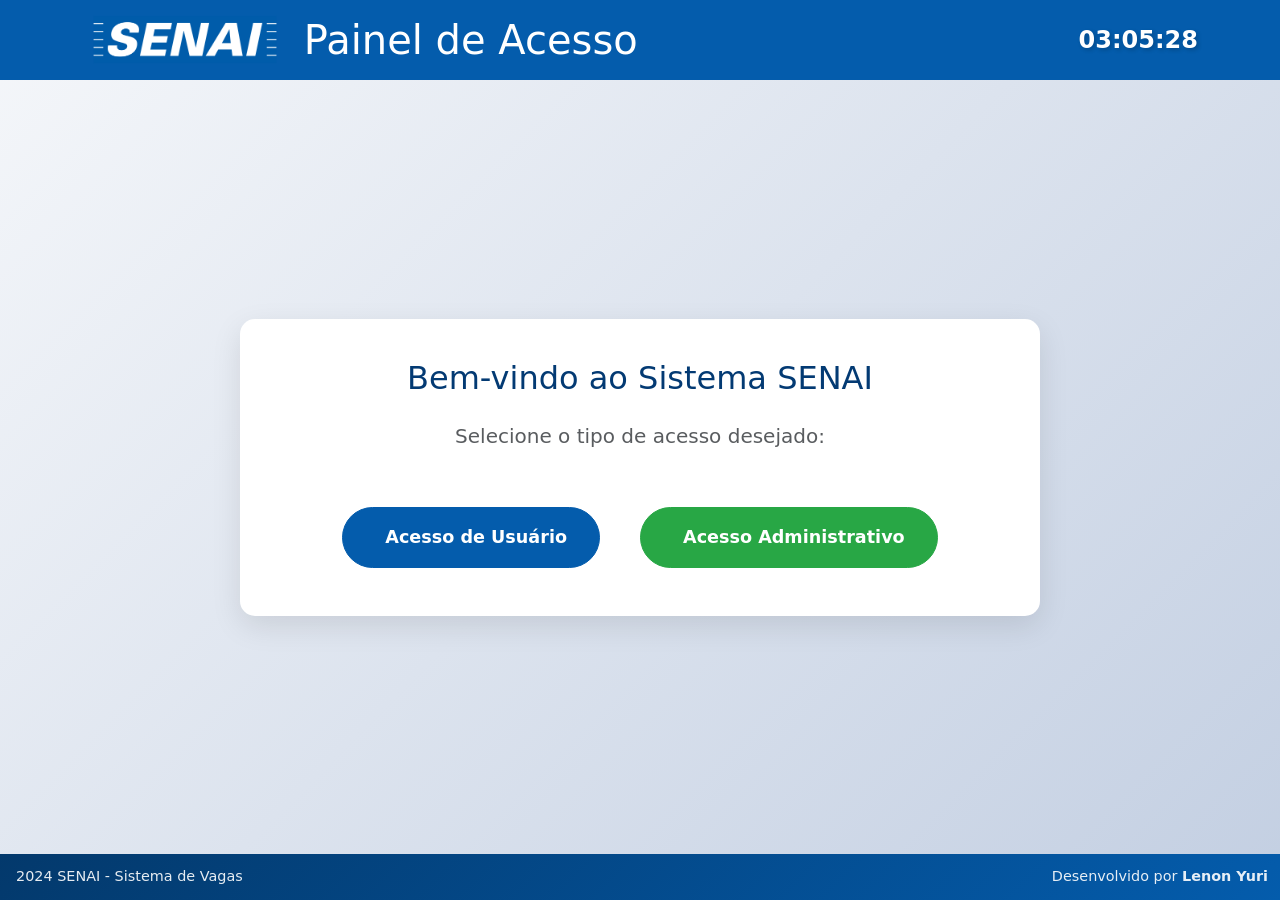
==== index.html @ 3db3ce3d "Primeiro commit" ====
<!DOCTYPE html>
<html lang="pt-BR">

<head>
    <meta charset="UTF-8">
    <meta name="viewport" content="width=device-width, initial-scale=1.0">
    <title>Painel de Acesso</title>
    <!-- Incluindo Bootstrap -->
    <link href="https://cdn.jsdelivr.net/npm/bootstrap@5.3.0-alpha1/dist/css/bootstrap.min.css" rel="stylesheet">
    <link rel="stylesheet" href="./index.css">
    <link rel="icon" href="./images/favicon.ico" type="image/x-icon">
</head>

<body>
    <!-- Navbar -->
    <nav class="navbar navbar-expand-lg navbar-dark" style="background-color: var(--senai-blue);">
        <div class="container">
            <a class="navbar-brand" href="#">
                <img src="./admin/images/senai-logo-0.png" alt="Logo SENAI" class="logo">
            </a>
            <h1 class="navbar-text text-white mb-0 d-none d-lg-block">Painel de Acesso</h1>
            <div class="ms-auto">
                <span id="clock" class="text-white"></span>
            </div>
        </div>
    </nav>

    <!-- Conteúdo Principal -->
    <main class="py-5">
        <div class="container">
            <div class="access-card text-center">
                <h2 class="welcome-text mb-4">Bem-vindo ao Sistema SENAI</h2>
                <p class="lead text-muted mb-5">Selecione o tipo de acesso desejado:</p>

                <div class="options-container">
                    <a href="./user/indexuser.html" class="btn btn-access btn-user text-white">
                        <i class="fas fa-user"></i> Acesso de Usuário
                    </a>
                    <a href="./admin/indexadminsenai.html" class="btn btn-access btn-admin text-white">
                        <i class="fas fa-lock"></i> Acesso Administrativo
                    </a>
                </div>
            </div>
        </div>
    </main>

    <!-- Rodapé -->
    <footer class="user-footer">
        <div class="container-fluid">
            <div class="row align-items-center">
                <div class="col-md-6 text-start">
                    <p class="mb-0"><i class="fas fa-copyright me-1"></i> 2024 SENAI - Sistema de Vagas</p>
                </div>
                <div class="col-md-6 text-end">
                    <p class="mb-0">Desenvolvido por <strong>Lenon Yuri</strong></p>
                </div>
            </div>
        </div>
    </footer>
    <!-- Incluindo Bootstrap JS e script do relógio -->
    <script src="https://cdn.jsdelivr.net/npm/bootstrap@5.3.0-alpha1/dist/js/bootstrap.bundle.min.js"></script>
    <script src="./index.js"></script>
</body>

</html>
---- index.css ----
:root {
  --senai-blue: #045cac;
  --senai-dark-blue: #033a73;
  --senai-light: #e9f2fa;
  --primary-color: #045cac;
  --secondary-color: #03396c;
  --accent-color: #00a1e4;
  --dark-bg: #111;
  --light-text: #f8f9fa;
  --transition-speed: 0.5s;
}

body {
  background-color: #f8f9fa;
  display: flex;
  flex-direction: column;
  min-height: 100vh;
  background: linear-gradient(135deg, #f5f7fa 0%, #c3cfe2 100%);
}

.navbar-brand img {
  height: 50px;
  transition: transform 0.3s;
}

.navbar-brand img:hover {
  transform: scale(1.05);
}

#clock {
  font-size: 1.5rem;
  font-weight: bold;
  animation: rgbCycleSmooth 10s infinite;
  text-shadow: 2px 2px 4px rgba(0, 0, 0, 0.2);
}

main {
  flex: 1;
  display: flex;
  align-items: center;
  padding: 2rem 0;
}

.access-card {
  background: white;
  border-radius: 15px;
  box-shadow: 0 10px 30px rgba(0, 0, 0, 0.1);
  padding: 2.5rem;
  max-width: 800px;
  margin: 0 auto;
}

.btn-access {
  padding: 1rem 2rem;
  font-size: 1.1rem;
  font-weight: 600;
  border-radius: 50px;
  margin: 0.5rem;
  transition: all 0.3s ease;
  display: flex;
  align-items: center;
  justify-content: center;
  min-width: 250px;
}

.btn-access i {
  margin-right: 10px;
  font-size: 1.2rem;
}

.btn-user {
  background-color: var(--senai-blue);
  border-color: var(--senai-blue);
}

.btn-user:hover {
  background-color: var(--senai-dark-blue);
  border-color: var(--senai-dark-blue);
  transform: translateY(-3px);
  box-shadow: 0 5px 15px rgba(4, 92, 172, 0.4);
}

.btn-admin {
  background-color: #28a745;
  border-color: #28a745;
}

.btn-admin:hover {
  background-color: #218838;
  border-color: #218838;
  transform: translateY(-3px);
  box-shadow: 0 5px 15px rgba(40, 167, 69, 0.4);
}

/* Footer */
.user-footer {
  background: linear-gradient(
    135deg,
    var(--secondary-color),
    var(--primary-color)
  );
  padding: 12px 0;
  font-size: 0.9rem;
  position: relative;
}

.user-footer p {
  margin: 0;
  opacity: 0.9;
  color: #ffffff;
}

/* Efeitos de transição */
.fade-in {
  animation: fadeIn var(--transition-speed) forwards;
}

.fade-out {
  animation: fadeOut var(--transition-speed) forwards;
}

@keyframes fadeIn {
  from {
    opacity: 0;
  }
  to {
    opacity: 1;
  }
}

@keyframes fadeOut {
  from {
    opacity: 1;
  }
  to {
    opacity: 0;
  }
}

/* Responsividade */
@media (max-width: 992px) {
  .header-title {
    font-size: 1.3rem;
  }

  .clock-display {
    font-size: 1.4rem;
    padding: 3px 10px;
  }
}

@media (max-width: 768px) {
  .user-header .row > div {
    padding: 5px;
  }

  .logo {
    height: 40px;
  }

  .header-title {
    font-size: 1.1rem;
  }

  .clock-display {
    font-size: 1.2rem;
  }

  .user-footer {
    font-size: 0.8rem;
  }
}

@media (max-width: 576px) {
  .header-title {
    display: none;
  }

  .clock-display {
    font-size: 1rem;
  }

  .user-footer .col-md-6 {
    text-align: center !important;
    margin-bottom: 5px;
  }
}

.welcome-text {
  color: var(--senai-dark-blue);
  margin-bottom: 2rem;
}

.options-container {
  display: flex;
  flex-wrap: wrap;
  justify-content: center;
  gap: 1.5rem;
}
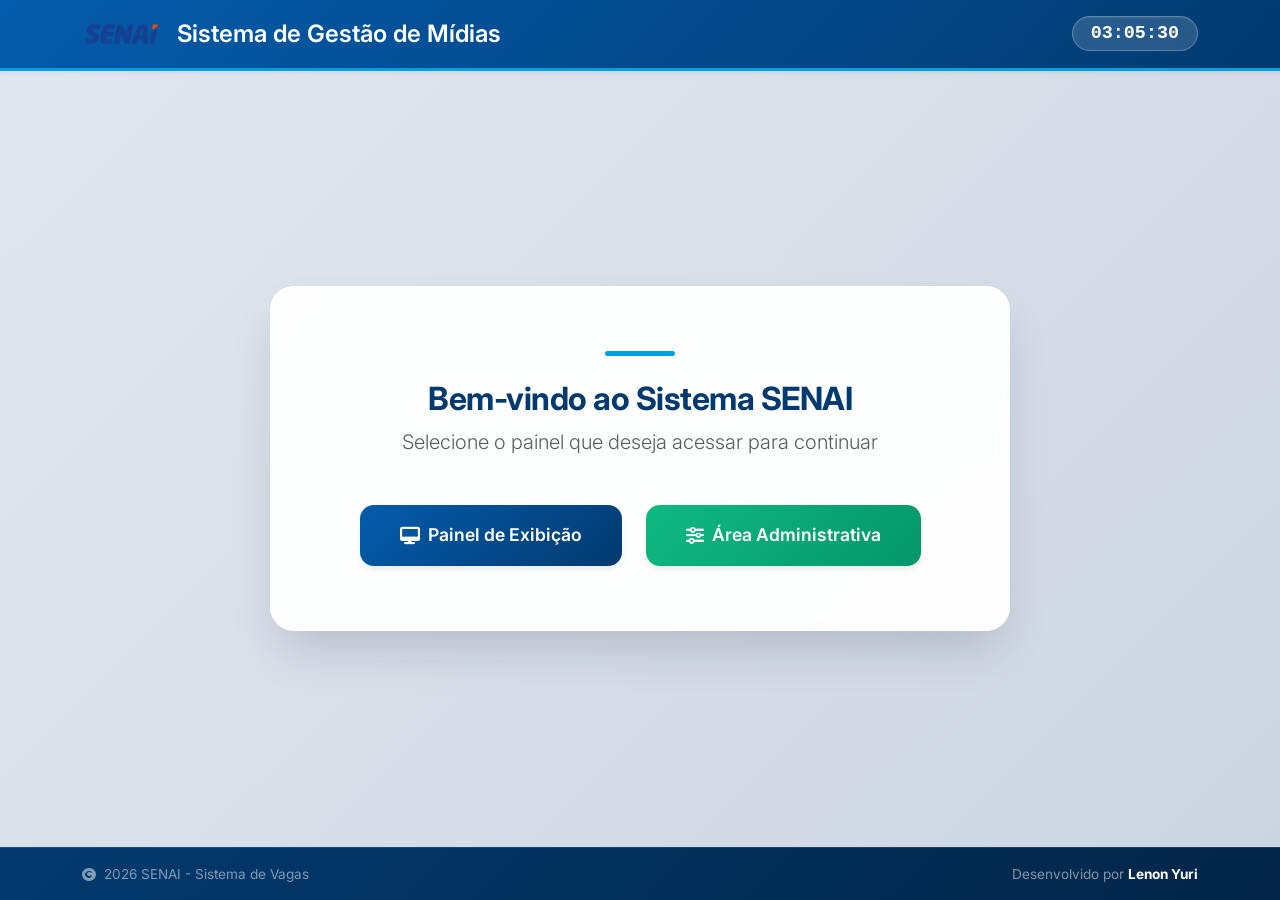
==== commit cc1f815e: "18/07/26" ====
--- a/index.html
+++ b/index.html
@@ -4,59 +4,100 @@
 <head>
     <meta charset="UTF-8">
     <meta name="viewport" content="width=device-width, initial-scale=1.0">
-    <title>Painel de Acesso</title>
-    <!-- Incluindo Bootstrap -->
+    <title>Painel de Acesso - SENAI</title>
+    <!-- Incluindo Bootstrap 5.3 -->
     <link href="https://cdn.jsdelivr.net/npm/bootstrap@5.3.0-alpha1/dist/css/bootstrap.min.css" rel="stylesheet">
+    <!-- Font Awesome para ícones -->
+    <link rel="stylesheet" href="https://cdnjs.cloudflare.com/ajax/libs/font-awesome/6.4.0/css/all.min.css">
+    <!-- Google Fonts -->
+    <link href="https://fonts.googleapis.com/css2?family=Inter:wght@300;400;500;600;700&display=swap" rel="stylesheet">
     <link rel="stylesheet" href="./index.css">
     <link rel="icon" href="./images/favicon.ico" type="image/x-icon">
 </head>
 
 <body>
     <!-- Navbar -->
-    <nav class="navbar navbar-expand-lg navbar-dark" style="background-color: var(--senai-blue);">
+    <nav class="navbar navbar-expand-lg navbar-dark shadow-sm">
         <div class="container">
-            <a class="navbar-brand" href="#">
-                <img src="./admin/images/senai-logo-0.png" alt="Logo SENAI" class="logo">
+            <a class="navbar-brand d-flex align-items-center" href="#">
+                <img src="./admin/images/senai-logo-0.png" alt="Logo SENAI" class="logo py-1">
             </a>
-            <h1 class="navbar-text text-white mb-0 d-none d-lg-block">Painel de Acesso</h1>
+            <h1 class="navbar-title text-white mb-0 d-none d-md-block fs-4 fw-semibold">Sistema de Gestão de Mídias</h1>
             <div class="ms-auto">
-                <span id="clock" class="text-white"></span>
+                <span id="clock" class="text-white clock-glow font-monospace"></span>
             </div>
         </div>
     </nav>
 
     <!-- Conteúdo Principal -->
-    <main class="py-5">
+    <main class="d-flex align-items-center py-5">
         <div class="container">
-            <div class="access-card text-center">
-                <h2 class="welcome-text mb-4">Bem-vindo ao Sistema SENAI</h2>
-                <p class="lead text-muted mb-5">Selecione o tipo de acesso desejado:</p>
+            <div class="access-card text-center fade-in">
+                <div class="brand-decorator mb-4 mx-auto"></div>
+                <h2 class="welcome-text mb-2">Bem-vindo ao Sistema SENAI</h2>
+                <p class="lead text-muted mb-5">Selecione o painel que deseja acessar para continuar</p>
 
                 <div class="options-container">
                     <a href="./user/indexuser.html" class="btn btn-access btn-user text-white">
-                        <i class="fas fa-user"></i> Acesso de Usuário
+                        <i class="fas fa-desktop me-2"></i> Painel de Exibição
                     </a>
-                    <a href="./admin/indexadminsenai.html" class="btn btn-access btn-admin text-white">
-                        <i class="fas fa-lock"></i> Acesso Administrativo
-                    </a>
+                    <!-- Modificado para abrir o modal de autenticação -->
+                    <button type="button" class="btn btn-access btn-admin text-white" data-bs-toggle="modal"
+                        data-bs-target="#adminAuthModal">
+                        <i class="fas fa-sliders-h me-2"></i> Área Administrativa
+                    </button>
                 </div>
             </div>
         </div>
     </main>
 
+    <!-- Modal de Autenticação -->
+    <div class="modal fade" id="adminAuthModal" tabindex="-1" aria-labelledby="adminAuthModalLabel" aria-hidden="true">
+        <div class="modal-dialog modal-dialog-centered">
+            <div class="modal-content border-0 shadow-lg">
+                <div class="modal-header text-white">
+                    <h5 class="modal-title id=" adminAuthModalLabel" class="fw-semibold">
+                        <i class="fas fa-lock me-2 text-warning"></i>Acesso Restrito
+                    </h5>
+                    <button type="button" class="btn-close btn-close-white" data-bs-dismiss="modal"
+                        aria-label="Fechar"></button>
+                </div>
+                <form id="adminLoginForm">
+                    <div class="modal-body p-4">
+                        <div class="mb-3">
+                            <label for="adminPassword" class="form-label text-muted fw-semibold">Senha de Acesso</label>
+                            <input type="password" class="form-control form-control-lg text-center" id="adminPassword"
+                                placeholder="Digite a senha administrativa" required>
+                            <div id="passwordError" class="invalid-feedback text-start">
+                                Senha incorreta. Tente novamente.
+                            </div>
+                        </div>
+                    </div>
+                    <div class="modal-footer border-0 px-4 pb-4 pt-0">
+                        <button type="button" class="btn btn-outline-secondary px-4 py-2"
+                            data-bs-dismiss="modal">Cancelar</button>
+                        <button type="submit" class="btn btn-submit-password text-white px-4 py-2">Confirmar</button>
+                    </div>
+                </form>
+            </div>
+        </div>
+    </div>
+
     <!-- Rodapé -->
-    <footer class="user-footer">
-        <div class="container-fluid">
-            <div class="row align-items-center">
-                <div class="col-md-6 text-start">
-                    <p class="mb-0"><i class="fas fa-copyright me-1"></i> 2024 SENAI - Sistema de Vagas</p>
+    <footer class="user-footer py-3 mt-auto">
+        <div class="container">
+            <div class="row align-items-center text-center text-md-start">
+                <div class="col-md-6">
+                    <p class="mb-0 text-white-50"><i class="fas fa-copyright me-1"></i> <span id="current-year"></span>
+                        SENAI - Sistema de Vagas</p>
                 </div>
-                <div class="col-md-6 text-end">
-                    <p class="mb-0">Desenvolvido por <strong>Lenon Yuri</strong></p>
+                <div class="col-md-6 text-md-end mt-2 mt-md-0">
+                    <p class="mb-0 text-white-50">Desenvolvido por <strong class="text-white">Lenon Yuri</strong></p>
                 </div>
             </div>
         </div>
     </footer>
+
     <!-- Incluindo Bootstrap JS e script do relógio -->
     <script src="https://cdn.jsdelivr.net/npm/bootstrap@5.3.0-alpha1/dist/js/bootstrap.bundle.min.js"></script>
     <script src="./index.js"></script>
--- a/index.css
+++ b/index.css
@@ -1,194 +1,80 @@
 :root {
   --senai-blue: #045cac;
-  --senai-dark-blue: #033a73;
-  --senai-light: #e9f2fa;
+  --senai-dark-blue: #023a70;
+  --senai-light: #f0f5fa;
   --primary-color: #045cac;
   --secondary-color: #03396c;
   --accent-color: #00a1e4;
-  --dark-bg: #111;
+  --dark-bg: #0f172a;
   --light-text: #f8f9fa;
-  --transition-speed: 0.5s;
+  --transition-speed: 0.35s;
 }
 
 body {
-  background-color: #f8f9fa;
+  font-family: "Inter", sans-serif;
+  background-color: #f1f5f9;
   display: flex;
   flex-direction: column;
   min-height: 100vh;
-  background: linear-gradient(135deg, #f5f7fa 0%, #c3cfe2 100%);
+  background: linear-gradient(135deg, #e2e8f0 0%, #cbd5e1 100%);
+}
+
+.navbar {
+  background: linear-gradient(
+    135deg,
+    var(--senai-blue) 0%,
+    var(--senai-dark-blue) 100%
+  );
+  border-bottom: 3px solid var(--accent-color);
 }
 
 .navbar-brand img {
-  height: 50px;
-  transition: transform 0.3s;
+  height: 42px;
+  transition: transform var(--transition-speed) ease;
 }
 
 .navbar-brand img:hover {
-  transform: scale(1.05);
+  transform: scale(1.03);
 }
 
 #clock {
-  font-size: 1.5rem;
-  font-weight: bold;
-  animation: rgbCycleSmooth 10s infinite;
-  text-shadow: 2px 2px 4px rgba(0, 0, 0, 0.2);
+  font-size: 1.15rem;
+  font-weight: 600;
+  color: #fff;
+  background: rgba(255, 255, 255, 0.15);
+  padding: 6px 18px;
+  border-radius: 50px;
+  backdrop-filter: blur(8px);
+  border: 1px solid rgba(255, 255, 255, 0.25);
+  box-shadow: inset 0 1px 2px rgba(255, 255, 255, 0.1);
 }
 
 main {
   flex: 1;
-  display: flex;
-  align-items: center;
-  padding: 2rem 0;
+}
+
+.brand-decorator {
+  width: 70px;
+  height: 5px;
+  background-color: var(--accent-color);
+  border-radius: 10px;
 }
 
 .access-card {
-  background: white;
-  border-radius: 15px;
-  box-shadow: 0 10px 30px rgba(0, 0, 0, 0.1);
-  padding: 2.5rem;
-  max-width: 800px;
+  background: rgba(255, 255, 255, 0.95);
+  border-radius: 24px;
+  box-shadow: 0 25px 50px -12px rgba(15, 23, 42, 0.18);
+  padding: 4rem 2.5rem;
+  max-width: 740px;
   margin: 0 auto;
-}
-
-.btn-access {
-  padding: 1rem 2rem;
-  font-size: 1.1rem;
-  font-weight: 600;
-  border-radius: 50px;
-  margin: 0.5rem;
-  transition: all 0.3s ease;
-  display: flex;
-  align-items: center;
-  justify-content: center;
-  min-width: 250px;
-}
-
-.btn-access i {
-  margin-right: 10px;
-  font-size: 1.2rem;
-}
-
-.btn-user {
-  background-color: var(--senai-blue);
-  border-color: var(--senai-blue);
-}
-
-.btn-user:hover {
-  background-color: var(--senai-dark-blue);
-  border-color: var(--senai-dark-blue);
-  transform: translateY(-3px);
-  box-shadow: 0 5px 15px rgba(4, 92, 172, 0.4);
-}
-
-.btn-admin {
-  background-color: #28a745;
-  border-color: #28a745;
-}
-
-.btn-admin:hover {
-  background-color: #218838;
-  border-color: #218838;
-  transform: translateY(-3px);
-  box-shadow: 0 5px 15px rgba(40, 167, 69, 0.4);
-}
-
-/* Footer */
-.user-footer {
-  background: linear-gradient(
-    135deg,
-    var(--secondary-color),
-    var(--primary-color)
-  );
-  padding: 12px 0;
-  font-size: 0.9rem;
-  position: relative;
-}
-
-.user-footer p {
-  margin: 0;
-  opacity: 0.9;
-  color: #ffffff;
-}
-
-/* Efeitos de transição */
-.fade-in {
-  animation: fadeIn var(--transition-speed) forwards;
-}
-
-.fade-out {
-  animation: fadeOut var(--transition-speed) forwards;
-}
-
-@keyframes fadeIn {
-  from {
-    opacity: 0;
-  }
-  to {
-    opacity: 1;
-  }
-}
-
-@keyframes fadeOut {
-  from {
-    opacity: 1;
-  }
-  to {
-    opacity: 0;
-  }
-}
-
-/* Responsividade */
-@media (max-width: 992px) {
-  .header-title {
-    font-size: 1.3rem;
-  }
-
-  .clock-display {
-    font-size: 1.4rem;
-    padding: 3px 10px;
-  }
-}
-
-@media (max-width: 768px) {
-  .user-header .row > div {
-    padding: 5px;
-  }
-
-  .logo {
-    height: 40px;
-  }
-
-  .header-title {
-    font-size: 1.1rem;
-  }
-
-  .clock-display {
-    font-size: 1.2rem;
-  }
-
-  .user-footer {
-    font-size: 0.8rem;
-  }
-}
-
-@media (max-width: 576px) {
-  .header-title {
-    display: none;
-  }
-
-  .clock-display {
-    font-size: 1rem;
-  }
-
-  .user-footer .col-md-6 {
-    text-align: center !important;
-    margin-bottom: 5px;
-  }
+  border: 1px solid rgba(255, 255, 255, 0.9);
+  backdrop-filter: blur(10px);
 }
 
 .welcome-text {
   color: var(--senai-dark-blue);
-  margin-bottom: 2rem;
+  font-weight: 700;
+  letter-spacing: -0.5px;
 }
 
 .options-container {
@@ -197,3 +83,102 @@
   justify-content: center;
   gap: 1.5rem;
 }
+
+.btn-access {
+  padding: 1.1rem 2.5rem;
+  font-size: 1.1rem;
+  font-weight: 600;
+  border-radius: 14px;
+  transition: all var(--transition-speed) cubic-bezier(0.4, 0, 0.2, 1);
+  display: inline-flex;
+  align-items: center;
+  justify-content: center;
+  min-width: 260px;
+  border: none;
+  box-shadow: 0 4px 6px -1px rgba(0, 0, 0, 0.08);
+}
+
+.btn-user {
+  background: linear-gradient(
+    135deg,
+    var(--senai-blue) 0%,
+    var(--senai-dark-blue) 100%
+  );
+}
+
+.btn-user:hover {
+  background: linear-gradient(135deg, #056fd0 0%, #034b91 100%);
+  transform: translateY(-4px);
+  box-shadow: 0 12px 24px rgba(4, 92, 172, 0.35);
+}
+
+.btn-admin {
+  background: linear-gradient(135deg, #10b981 0%, #059669 100%);
+}
+
+.btn-admin:hover {
+  background: linear-gradient(135deg, #34d399 0%, #059669 100%);
+  transform: translateY(-4px);
+  box-shadow: 0 12px 24px rgba(16, 185, 129, 0.35);
+}
+
+/* Modal Estilização */
+.modal-content {
+  border-radius: 20px;
+  overflow: hidden;
+}
+
+.modal-header {
+  background: linear-gradient(
+    135deg,
+    var(--senai-blue) 0%,
+    var(--senai-dark-blue) 100%
+  );
+  border-bottom: 2px solid var(--accent-color);
+}
+
+.form-control:focus {
+  border-color: var(--senai-blue);
+  box-shadow: 0 0 0 0.25rem rgba(4, 92, 172, 0.25);
+}
+
+.btn-submit-password {
+  background: linear-gradient(
+    135deg,
+    var(--senai-blue) 0%,
+    var(--senai-dark-blue) 100%
+  );
+  border: none;
+  border-radius: 10px;
+  transition: background var(--transition-speed);
+}
+
+.btn-submit-password:hover {
+  background: linear-gradient(135deg, #056fd0 0%, #034b91 100%);
+}
+
+/* Footer */
+.user-footer {
+  background: linear-gradient(135deg, var(--senai-dark-blue) 0%, #022547 100%);
+  border-top: 1px solid rgba(255, 255, 255, 0.1);
+}
+
+.user-footer p {
+  font-size: 0.85rem;
+}
+
+/* Animações */
+.fade-in {
+  animation: fadeIn 0.6s cubic-bezier(0.16, 1, 0.3, 1) forwards;
+}
+
+@keyframes fadeIn {
+  from {
+    opacity: 0;
+    transform: translateY(20px);
+  }
+  to {
+    opacity: 1;
+    transform: translateY(0);
+  }
+}
